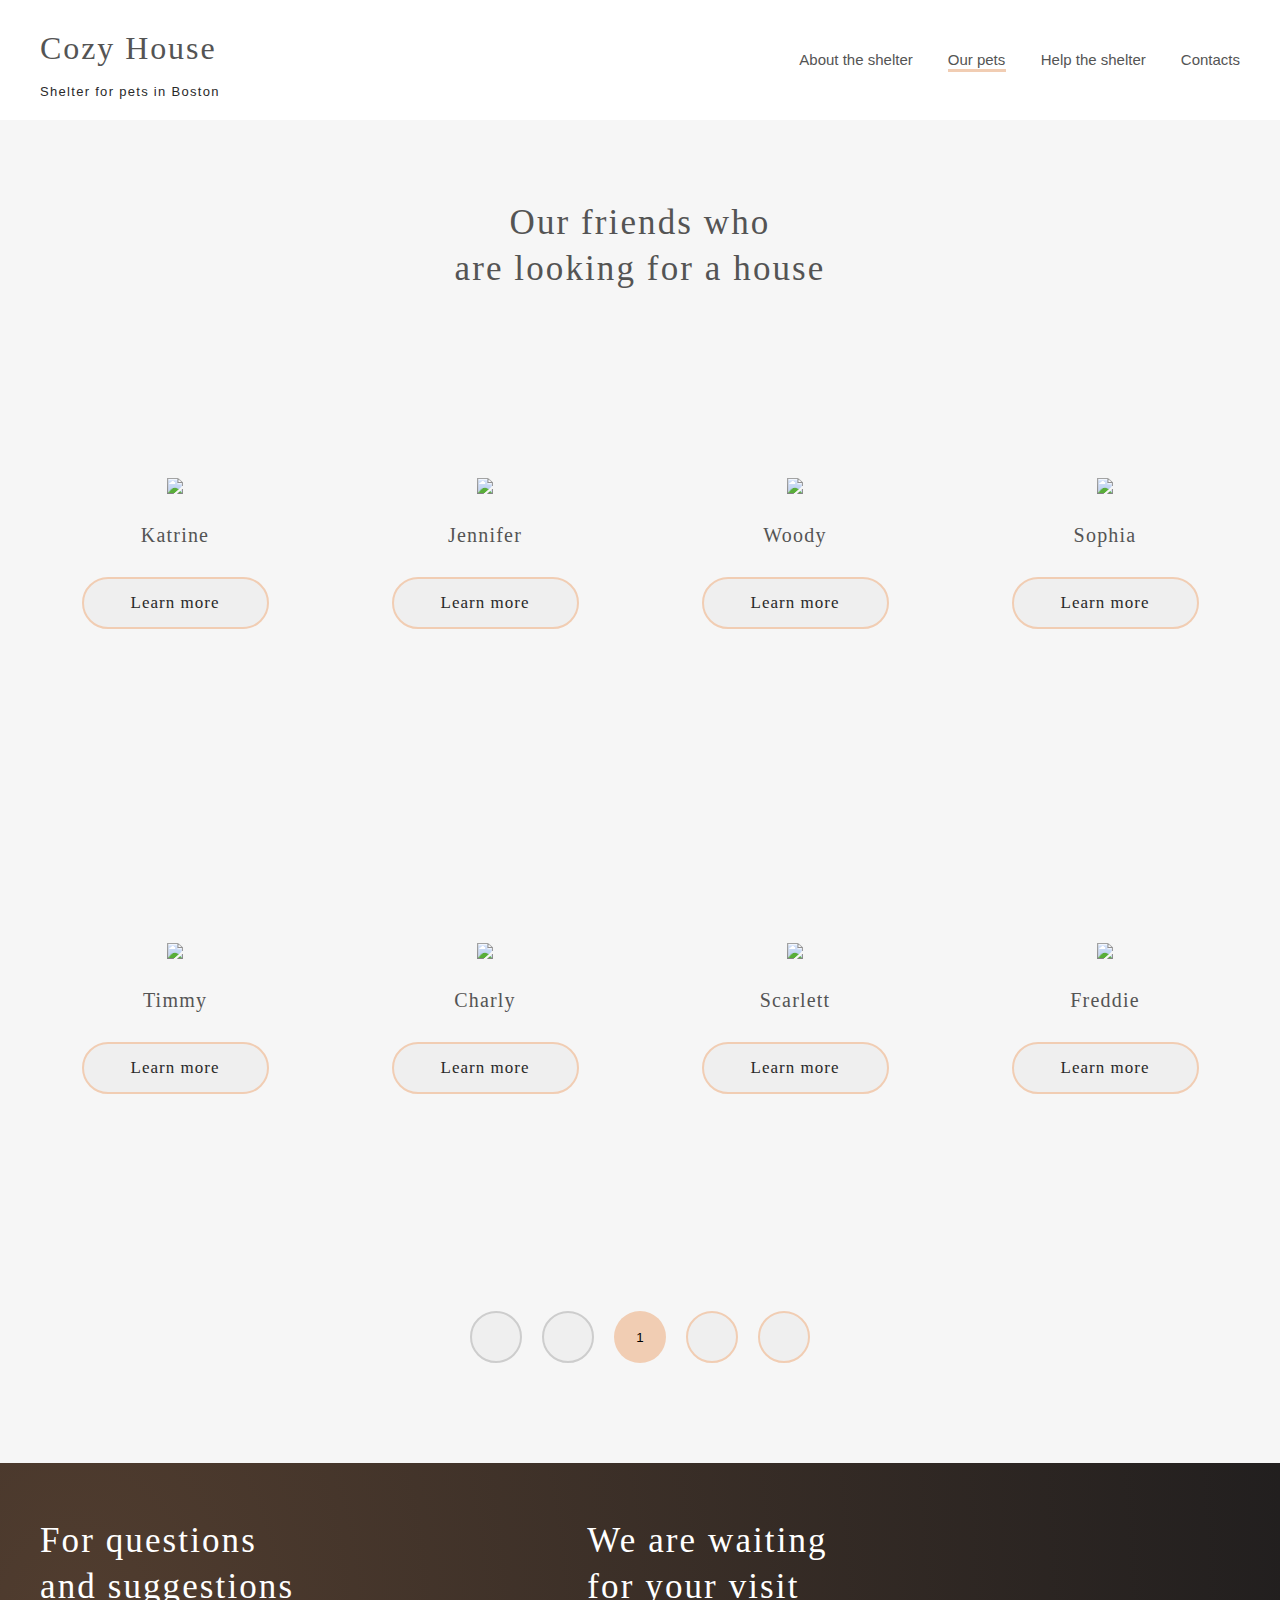
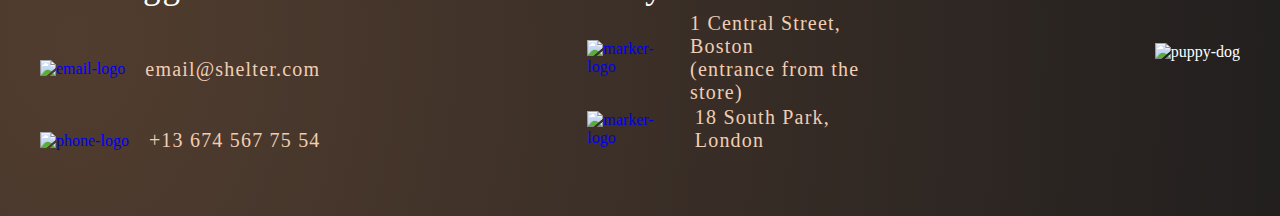
==== pets.html @ 404efce6 "feat: add favicon and link" ====
<!DOCTYPE html>
<html lang="en">
<head>
    <meta charset="UTF-8">
    <meta http-equiv="X-UA-Compatible" content="IE=edge">
    <meta name="viewport" content="width=device-width, initial-scale=1.0">
    <link rel="stylesheet" href=".///style_pets.css">
    <link rel="icon" href=".///assets///svg///icons8-cat-footprint-32.png" type="image/png">
    <title>Pets</title>
</head>
<body>
    <header> 
        <div class="wrap">
            <div class="block__navigation">
                <a class="logo" href="/index.html" target="_blank">
                    <h1>
                        <span class="logo__name">Cozy House</span><br>
                        <span class="logo__postscript">Shelter for pets in Boston</span>
                    </h1>
                </a>
                <nav class="header__nav">
                    <ul class="nav__list">
                        <li class="nav__item curso--pointer"><a href="/index.html" target="_blank">About the shelter</a></li>
                        <li class="nav__item curso--pointer"><span><a href="#">Our&nbsp;pets</a></span></li>
                        <li class="nav__item curso--pointer"><a href="./index.html#help">Help the shelter</a></li>
                        <li class="nav__item curso--pointer"><a href="#">Contacts</a></li>
                    </ul>
                </nav>
            </div>
        </div>
    </header>
    <main>
        <section class="pets">
            <div class="wrap">
                <div class="pets__content">
                    <h2 class="title__pets">Our friends who<br> are looking for a house</h2>
                    <div class="pagination__cards">
                        <div class="pets_cards curso--pointer">
                            <img class="puppe__person__img" src=".///assets///img///pets-katrine.png">
                            <span class="name__puppe">Katrine</span>
                            <button class="btn__cards curso--pointer button">Learn more</button>
                        </div>
                        <div class="pets_cards curso--pointer">
                            <img class="puppe__person__img" src=".///assets///img///pets-jennifer.png">
                            <span class="name__puppe">Jennifer</span>
                            <button class="btn__cards curso--pointer button">Learn more</button>
                        </div>
                        <div class="pets_cards curso--pointer">
                            <img class="puppe__person__img" src=".///assets///img///pets-woody.png">
                            <span class="name__puppe">Woody</span>
                            <button class="btn__cards curso--pointer button">Learn more</button>
                        </div>
                        <div class="pets_cards curso--pointer">
                            <img class="puppe__person__img" src=".///assets///img///pets-sophia.png">
                            <span class="name__puppe">Sophia</span>
                            <button class="btn__cards curso--pointer button">Learn more</button>
                        </div>
                        <div class="pets_cards curso--pointer">
                            <img class="puppe__person__img" src=".///assets///img///pets-timmy.png">
                            <span class="name__puppe">Timmy</span>
                            <button class="btn__cards curso--pointer button">Learn more</button>
                        </div>
                        <div class="pets_cards curso--pointer">
                            <img class="puppe__person__img" src=".///assets///img//pets-charly.png">
                            <span class="name__puppe">Charly</span>
                            <button class="btn__cards curso--pointer button">Learn more</button>
                        </div>
                        <div class="pets_cards curso--pointer">
                            <img class="puppe__person__img" src=".///assets///img//pets-scarlet.png">
                            <span class="name__puppe">Scarlett</span>
                            <button class="btn__cards curso--pointer button">Learn more</button>
                        </div>
                        <div class="pets_cards curso--pointer">
                            <img class="puppe__person__img" src=".///assets///img///pets-freddy.png">
                            <span class="name__puppe">Freddie</span>
                            <button class="btn__cards curso--pointer button">Learn more</button>
                        </div>
                    </div>
                    <div class="pagination__btn">
                        <button class="btn__sup sup_left curso--pointer"><img src=".///assets///svg///pag-arrow-two-left.svg" alt=""></button>
                        <button class="btn__sup sup_left curso--pointer"><img src=".///assets///svg///pag-arrow-one-left.svg" alt=""></button>
                        <button class="btn__sup sup_centr curso--pointer">1</button>
                        <button class="btn__sup sup_right curso--pointer"><img src=".///assets///svg///pag-arrow-one-right.svg" alt=""></button>
                        <button class="btn__sup sup_right curso--pointer"><img src=".///assets///svg///pag-arrow-two-right.svg" alt=""></button>
                    </div>
                </div>
            </div>
        </section>
    </main>
    <footer>
        <div class="wrap">
            <div class="footer__content">
                <div class="contacts">
                    <h2 class="tittle__contacts">For questions<br> and suggestions</h2>
                    <div class="email curso--pointer">
                        <a href="https://www.google.com/intl/ru/gmail/about/" target="_blank">
                            <img src=".///assets////svg///icon-email.svg" alt="email-logo" class="logo__email ">
                        </a>
                        <a href="https://www.google.com/intl/ru/gmail/about/" target="_blank" >
                            <span class="general__style__footer_span">email@shelter.com</span>
                        </a>
                    </div>
                    <div class="phone curso--pointer">
                        <a href="tel:+136745677554" target="_blank" >
                            <img src=".///assets////svg///icon-phone.svg" alt="phone-logo" class="logo__phone">
                        </a>
                        <a href="tel:+136745677554" target="_blank">
                            <span class="general__style__footer_span">+13 674 567 75 54</span>
                        </a>
                    </div>
                </div>
                <div class="location ">
                    <h2 class="tittle__location">We are waiting<br> for your visit</h2>
                    <div class="first__office curso--pointer">
                        <a href="https://www.google.com/maps/place/Bear/@41.99775,-87.6644815,17z/data=!3m1!4b1!4m6!3m5!1s0x880fd1a0feb08023:0xbb653d9868b7dd03!8m2!3d41.9977461!4d-87.6602543!16s%2Fg%2F11gxsb_3cv" target="_blank">
                            <img src=".///assets////svg///icon-marker.svg" alt="marker-logo" class="logo__email">
                        </a>
                        <a href="https://www.google.com/maps/place/Bear/@41.99775,-87.6644815,17z/data=!3m1!4b1!4m6!3m5!1s0x880fd1a0feb08023:0xbb653d9868b7dd03!8m2!3d41.9977461!4d-87.6602543!16s%2Fg%2F11gxsb_3cv" target="_blank">
                            <span class="general__style__footer_span">1 Central Street, Boston<br>(entrance from the store)</span>
                        </a>
                    </div>
                    <div class="second__ofiice curso--pointer">
                        <a href="https://www.google.com/maps/place/%D0%9C%D0%BE%D1%81%D0%BA%D0%B2%D0%B0/@55.5807481,36.8251304,9z/data=!3m1!4b1!4m6!3m5!1s0x46b54afc73d4b0c9:0x3d44d6cc5757cf4c!8m2!3d55.755826!4d37.6172999!16zL20vMDRzd2Q" target="_blank">
                            <img src=".///assets////svg///icon-marker.svg" alt="marker-logo" class="logo__phone">
                        </a>
                        <a href="https://www.google.com/maps/place/%D0%9C%D0%BE%D1%81%D0%BA%D0%B2%D0%B0/@55.5807481,36.8251304,9z/data=!3m1!4b1!4m6!3m5!1s0x46b54afc73d4b0c9:0x3d44d6cc5757cf4c!8m2!3d55.755826!4d37.6172999!16zL20vMDRzd2Q" target="_blank">
                            <span class="general__style__footer_span">18 South Park, London </span>
                        </a>
                        
                    </div>
                </div>
                <img src=".///assets///img///footer-puppy.png" alt="puppy-dog" class="puppy__footer ">
            </div>
        </div>
    </footer>
</body>
</html>
---- style_pets.css ----
/* base */
*{  box-sizing: border-box;
    margin: 0 ;
    padding: 0;
}
html {
    font-size: 10px;
    scroll-behavior: smooth;
}
body {
    position: relative;
    width: 100vw;
    font-size: 1.6rem;
    color: #fff;
    
}
.wrap {
    max-width: 1280px;
    padding: 0px 40px;
    margin: 0 auto;
    
}
.curso--pointer {
    cursor: pointer;
}
.button:hover {
    background: #FDDCC4;  
}

.logo {
    text-decoration: none;
}
/*///////////////////////////*/

/* header */
header {
    position: relative;
    width: 100%;
    height: 120px;
    padding-top: 30px;
}
.block__navigation {
    position: relative;
    display: flex;
    align-items: center;
    justify-content: space-between;
    width: 100%;
}
.logo__name {
    font-family: 'Georgia';
    font-style: normal;
    font-weight: 400;
    font-size: 3.2rem;
    line-height: 110%;
    color: #545454;
    letter-spacing: 0.06em;
    align-items: center;
}
.logo__postscript {
    font-family: 'Arial';
    font-style: normal;
    font-weight: 400;
    font-size: 1.3rem;
    line-height: 15px;
    color: #292929;
    align-items: center;
    letter-spacing: 0.1em;
    margin-top: -10px;
}

.nav__list {
    display: flex;
    gap: 35px;
    margin-top: -15px;
}
.nav__item {
    list-style-type: none;
    
}
.nav__item:nth-child(2) span{
    display: block;
    border-bottom: 3px solid #F1CDB3;
    width: 58px;
    height: 24px;
    
    
}
.nav__item a {
    text-decoration: none;
    font-family: 'Arial';
    font-style: normal;
    font-weight: 400;
    font-size: 15px;
    line-height: 160%;
    color: #545454;
}
.logo a {
    text-decoration: none;
}
/*///////////////////////////*/

/* pets */
.pets {
    display: flex;
    justify-content: space-between;
    width: 100%;
    background: #F6F6F6;
    padding-top: 80px;
    padding-bottom: 100px;
  
}
.pets__content {
    display: flex;
    flex-direction: column;
    justify-content: center;
    align-items:center;
}

.title__pets {
    font-family: 'Georgia';
    font-style: normal;
    font-weight: 400;
    font-size: 35px;
    line-height: 130%;
    display: flex;
    align-items: center;
    text-align: center;
    letter-spacing: 0.06em;
    color: #545454;
    margin-bottom: 60px;
}

.pagination__cards {
    position: relative;
    display: grid;
    grid-template-columns: repeat(4, 270px); 
    grid-template-rows: repeat(2, 435px);/*minmax()*/
    column-gap: 40px;
    row-gap: 30px;
    padding-left: 105px;
    padding-right: 105px;
    margin-bottom: 60px;
}

.pets_cards {
    display: flex;
    flex-direction: column;
    align-items:center;
    justify-content: center;
    padding-bottom: 30px;
    gap: 30px;
}

.name__puppe {
    font-family: 'Georgia';
    font-style: normal;
    font-weight: 400;
    font-size: 20px;
    line-height: 23px;
    display: flex;
    align-items: center;
    text-align: center;
    letter-spacing: 0.06em;
    color: #545454;

}

.btn__cards {
    width: 187px;
    height: 52px;
    border: 2px solid #F1CDB3;
    border-radius: 100px;
    font-family: 'Georgia';
    font-style: normal;
    font-weight: 400;
    font-size: 17px;
    line-height: 130%;
    letter-spacing: 0.06em;
    color: #292929;
}
.pagination__btn{
    display: flex;
    gap: 20px;
}
.btn__sup {
    width: 52px;
    height: 52px;
    border-radius: 50%;
}

.sup_left{
    border: 2px solid #CDCDCD;
}

.sup_right{
    border: 2px solid #F1CDB3;
}

.sup_centr {
    background: #F1CDB3;
    border: none;
}
/*///////////////////////////*/

/* footer */
footer {
    width: 100%;
    background: url(noise_lines_transparent@2X.png), radial-gradient(110.67% 538.64% at 5.73% 50%, #513D2F 0%, #1A1A1C 100%), #211F20;
    font-family: 'Georgia';
    font-style: normal;
    font-weight: 400;
}

.footer__content {
    position: relative;
    display: flex;
    align-items:center;
    justify-content: space-between;
  
    
}
.contacts {
    width: 302px;
    height: 234px;
}

.location {
    width: 302px;
    height: 234px;
    margin-left: -20px;
}
.contacts,
.location {
    display: flex;
    flex-direction: column;
    justify-content: space-between;
    margin-bottom: 64px;
    margin-top: 55px;
    
}

.tittle__contacts, 
.tittle__location {
    font-weight: 400;
    font-size: 3.5rem;
    line-height: 130%;
    letter-spacing: 0.06em;
    color: #FFFFFF;
}
.email,
.phone,
.first__office,
.second__ofiice {
    display: flex;
    align-items: center;
    gap: 20px;
}

.general__style__footer_span {
    font-size: 2rem;
    line-height: 115%;
    letter-spacing: 0.06em;
    color: #F1CDB3;
}
.puppy__footer {
    margin-top: 25px;
}
.footer__content a {
    text-decoration: none;
}

/*///////////////////////////*/
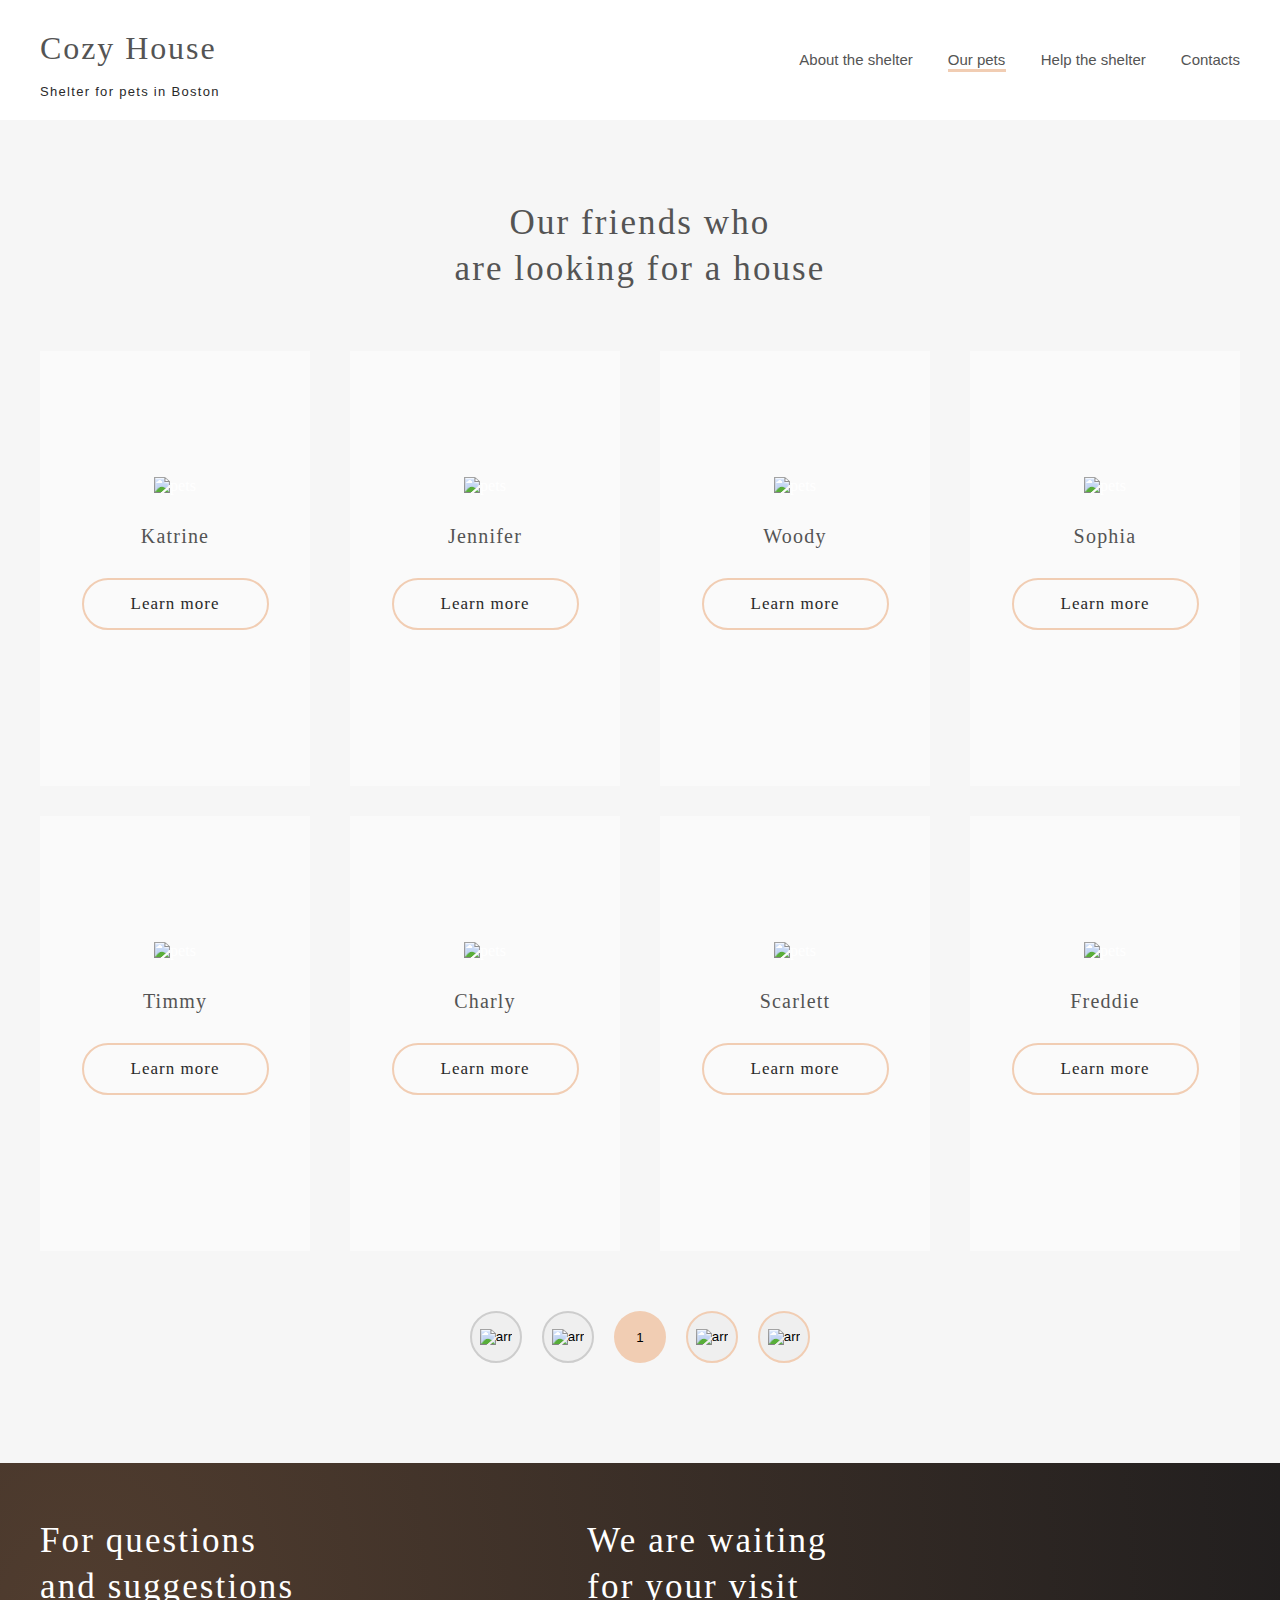
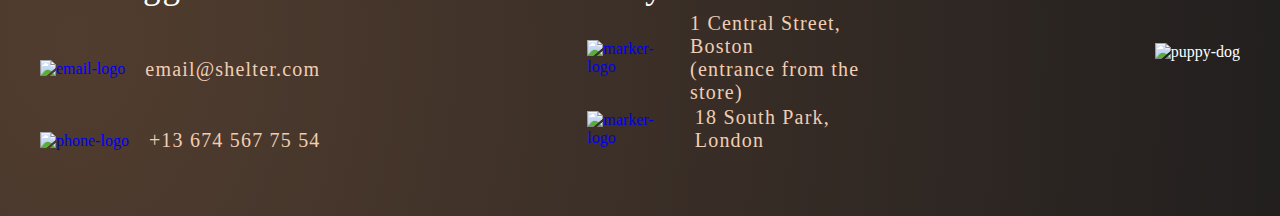
==== commit 7de8afd5: "feat: change validator error" ====
--- a/pets.html
+++ b/pets.html
@@ -12,7 +12,7 @@
     <header> 
         <div class="wrap">
             <div class="block__navigation">
-                <a class="logo" href="/index.html" target="_blank">
+                <a class="logo" href=".///index.html" target="_blank">
                     <h1>
                         <span class="logo__name">Cozy House</span><br>
                         <span class="logo__postscript">Shelter for pets in Boston</span>
@@ -20,9 +20,9 @@
                 </a>
                 <nav class="header__nav">
                     <ul class="nav__list">
-                        <li class="nav__item curso--pointer"><a href="/index.html" target="_blank">About the shelter</a></li>
+                        <li class="nav__item curso--pointer"><a href=".///index.html" target="_blank">About the shelter</a></li>
                         <li class="nav__item curso--pointer"><span><a href="#">Our&nbsp;pets</a></span></li>
-                        <li class="nav__item curso--pointer"><a href="./index.html#help">Help the shelter</a></li>
+                        <li class="nav__item curso--pointer"><a href=".///index.html">Help the shelter</a></li>
                         <li class="nav__item curso--pointer"><a href="#">Contacts</a></li>
                     </ul>
                 </nav>
@@ -36,52 +36,52 @@
                     <h2 class="title__pets">Our friends who<br> are looking for a house</h2>
                     <div class="pagination__cards">
                         <div class="pets_cards curso--pointer">
-                            <img class="puppe__person__img" src=".///assets///img///pets-katrine.png">
+                            <img class="puppe__person__img" src=".///assets///img///pets-katrine.png" alt="pets">
                             <span class="name__puppe">Katrine</span>
                             <button class="btn__cards curso--pointer button">Learn more</button>
                         </div>
                         <div class="pets_cards curso--pointer">
-                            <img class="puppe__person__img" src=".///assets///img///pets-jennifer.png">
+                            <img class="puppe__person__img" src=".///assets///img///pets-jennifer.png" alt="pets">
                             <span class="name__puppe">Jennifer</span>
                             <button class="btn__cards curso--pointer button">Learn more</button>
                         </div>
                         <div class="pets_cards curso--pointer">
-                            <img class="puppe__person__img" src=".///assets///img///pets-woody.png">
+                            <img class="puppe__person__img" src=".///assets///img///pets-woody.png" alt="pets">
                             <span class="name__puppe">Woody</span>
                             <button class="btn__cards curso--pointer button">Learn more</button>
                         </div>
                         <div class="pets_cards curso--pointer">
-                            <img class="puppe__person__img" src=".///assets///img///pets-sophia.png">
+                            <img class="puppe__person__img" src=".///assets///img///pets-sophia.png" alt="pets">
                             <span class="name__puppe">Sophia</span>
                             <button class="btn__cards curso--pointer button">Learn more</button>
                         </div>
                         <div class="pets_cards curso--pointer">
-                            <img class="puppe__person__img" src=".///assets///img///pets-timmy.png">
+                            <img class="puppe__person__img" src=".///assets///img///pets-timmy.png" alt="pets">
                             <span class="name__puppe">Timmy</span>
                             <button class="btn__cards curso--pointer button">Learn more</button>
                         </div>
                         <div class="pets_cards curso--pointer">
-                            <img class="puppe__person__img" src=".///assets///img//pets-charly.png">
+                            <img class="puppe__person__img" src=".///assets///img//pets-charly.png" alt="pets">
                             <span class="name__puppe">Charly</span>
                             <button class="btn__cards curso--pointer button">Learn more</button>
                         </div>
                         <div class="pets_cards curso--pointer">
-                            <img class="puppe__person__img" src=".///assets///img//pets-scarlet.png">
+                            <img class="puppe__person__img" src=".///assets///img//pets-scarlet.png" alt="pets">
                             <span class="name__puppe">Scarlett</span>
                             <button class="btn__cards curso--pointer button">Learn more</button>
                         </div>
                         <div class="pets_cards curso--pointer">
-                            <img class="puppe__person__img" src=".///assets///img///pets-freddy.png">
+                            <img class="puppe__person__img" src=".///assets///img///pets-freddy.png" alt="pets">
                             <span class="name__puppe">Freddie</span>
                             <button class="btn__cards curso--pointer button">Learn more</button>
                         </div>
                     </div>
                     <div class="pagination__btn">
-                        <button class="btn__sup sup_left curso--pointer"><img src=".///assets///svg///pag-arrow-two-left.svg" alt=""></button>
-                        <button class="btn__sup sup_left curso--pointer"><img src=".///assets///svg///pag-arrow-one-left.svg" alt=""></button>
+                        <button class="btn__sup sup_left curso--pointer"><img src=".///assets///svg///pag-arrow-two-left.svg" alt="arr"></button>
+                        <button class="btn__sup sup_left curso--pointer"><img src=".///assets///svg///pag-arrow-one-left.svg" alt="arr"></button>
                         <button class="btn__sup sup_centr curso--pointer">1</button>
-                        <button class="btn__sup sup_right curso--pointer"><img src=".///assets///svg///pag-arrow-one-right.svg" alt=""></button>
-                        <button class="btn__sup sup_right curso--pointer"><img src=".///assets///svg///pag-arrow-two-right.svg" alt=""></button>
+                        <button class="btn__sup sup_right curso--pointer"><img src=".///assets///svg///pag-arrow-one-right.svg" alt="arr"></button>
+                        <button class="btn__sup sup_right curso--pointer"><img src=".///assets///svg///pag-arrow-two-right.svg" alt="arr"></button>
                     </div>
                 </div>
             </div>
--- a/style_pets.css
+++ b/style_pets.css
@@ -147,6 +147,7 @@
     flex-direction: column;
     align-items:center;
     justify-content: center;
+    background-color: #FAFAFA;
     padding-bottom: 30px;
     gap: 30px;
 }
@@ -168,6 +169,7 @@
 .btn__cards {
     width: 187px;
     height: 52px;
+    background-color: #FAFAFA;
     border: 2px solid #F1CDB3;
     border-radius: 100px;
     font-family: 'Georgia';
@@ -205,7 +207,7 @@
 /* footer */
 footer {
     width: 100%;
-    background: url(noise_lines_transparent@2X.png), radial-gradient(110.67% 538.64% at 5.73% 50%, #513D2F 0%, #1A1A1C 100%), #211F20;
+    background: url(.///assets///img///noise_transparent@2x.png), radial-gradient(110.67% 538.64% at 5.73% 50%, #513D2F 0%, #1A1A1C 100%), #211F20;
     font-family: 'Georgia';
     font-style: normal;
     font-weight: 400;
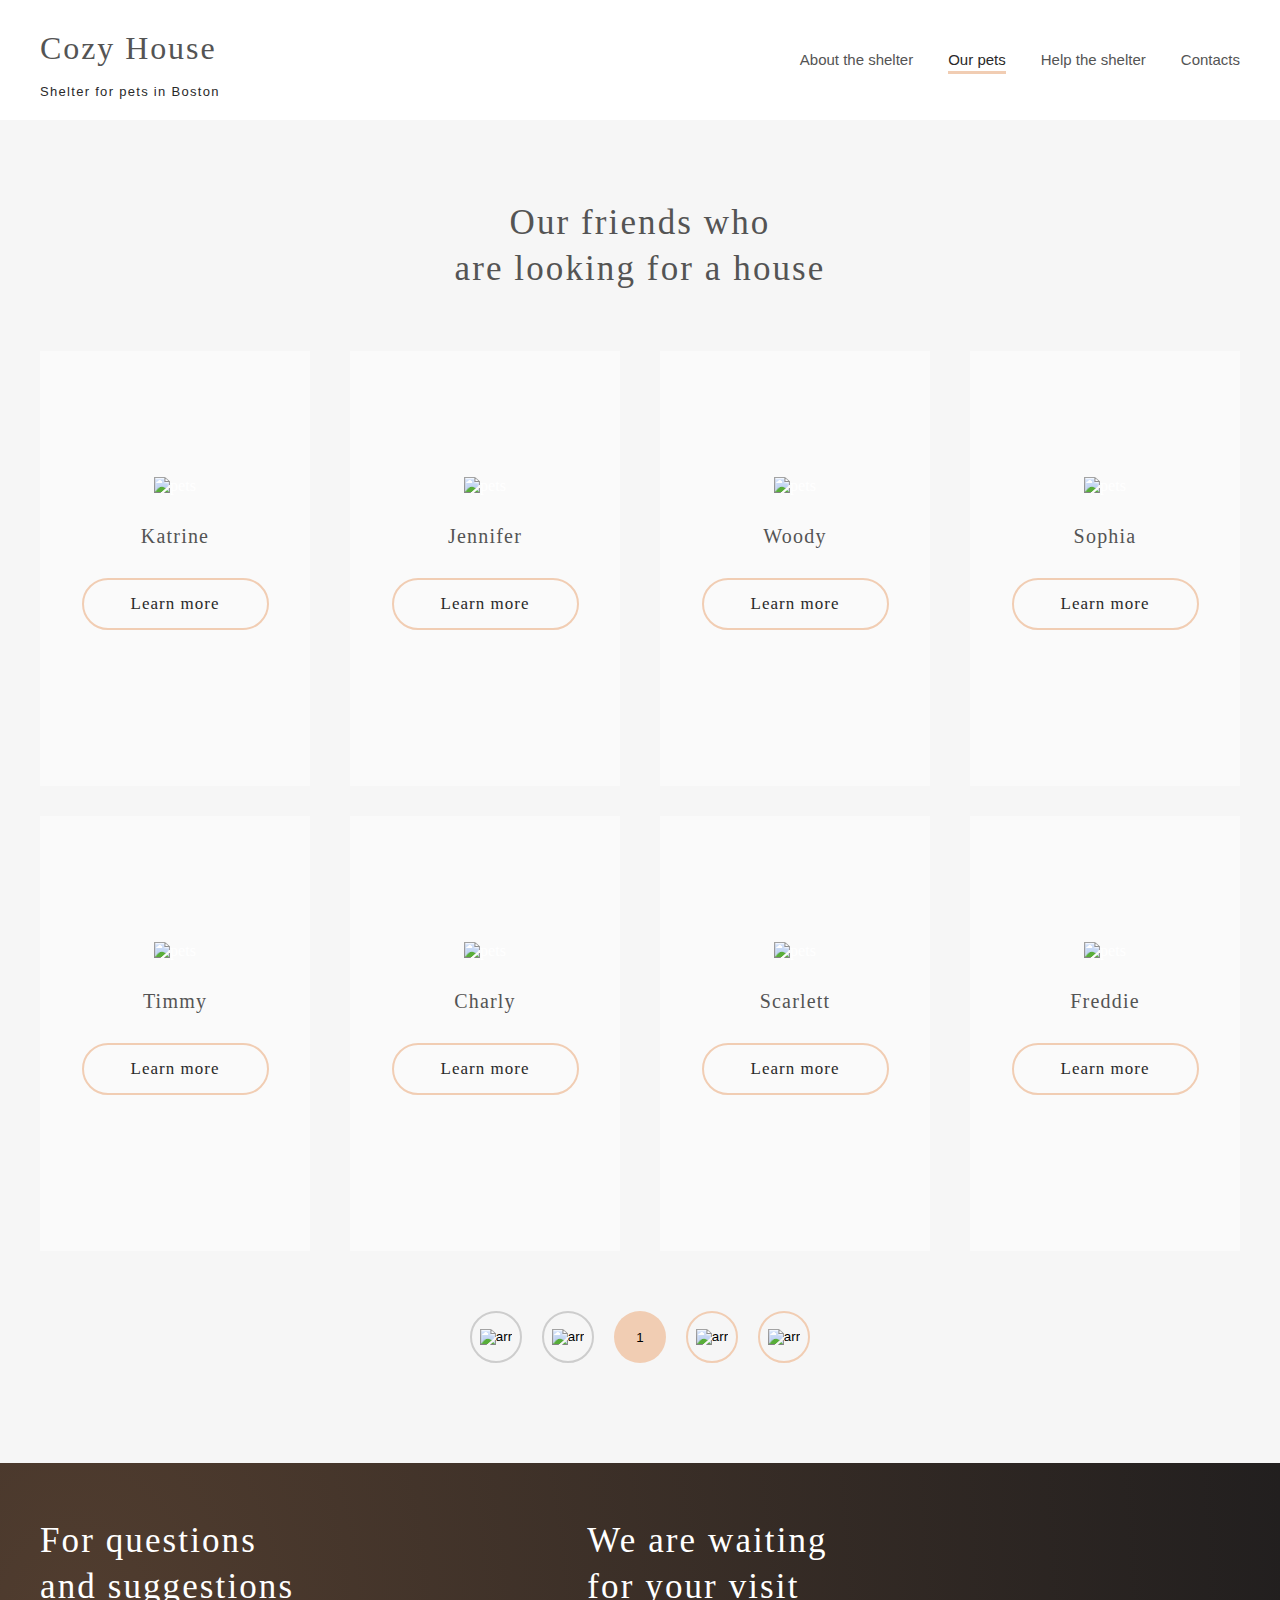
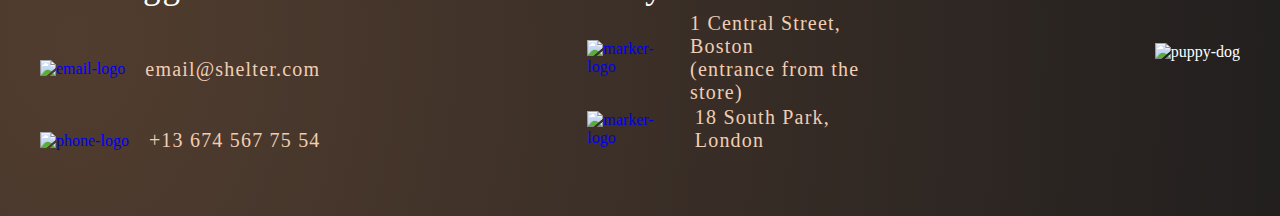
==== commit 6ec0ee31: "feat: change hover btn" ====
--- a/pets.html
+++ b/pets.html
@@ -12,7 +12,7 @@
     <header> 
         <div class="wrap">
             <div class="block__navigation">
-                <a class="logo" href=".///index.html" target="_blank">
+                <a class="logo" href=".///index.html">
                     <h1>
                         <span class="logo__name">Cozy House</span><br>
                         <span class="logo__postscript">Shelter for pets in Boston</span>
@@ -20,10 +20,10 @@
                 </a>
                 <nav class="header__nav">
                     <ul class="nav__list">
-                        <li class="nav__item curso--pointer"><a href=".///index.html" target="_blank">About the shelter</a></li>
-                        <li class="nav__item curso--pointer"><span><a href="#">Our&nbsp;pets</a></span></li>
-                        <li class="nav__item curso--pointer"><a href=".///index.html">Help the shelter</a></li>
-                        <li class="nav__item curso--pointer"><a href="#">Contacts</a></li>
+                        <li class="nav__item curso--pointer"><a href=".///index.html">About the shelter</a></li>
+                        <li class="nav__item curso--pointer"><a href="#">Our&nbsp;pets</a></li>
+                        <li class="nav__item curso--pointer"><a href="https://rolling-scopes-school.github.io/laleks6-JSFE2023Q1/index.html#help">Help the shelter</a></li>
+                        <li class="nav__item curso--pointer"><a href="#footer">Contacts</a></li>
                     </ul>
                 </nav>
             </div>
@@ -89,7 +89,7 @@
     </main>
     <footer>
         <div class="wrap">
-            <div class="footer__content">
+            <div class="footer__content" id="footer">
                 <div class="contacts">
                     <h2 class="tittle__contacts">For questions<br> and suggestions</h2>
                     <div class="email curso--pointer">
@@ -101,10 +101,10 @@
                         </a>
                     </div>
                     <div class="phone curso--pointer">
-                        <a href="tel:+136745677554" target="_blank" >
+                        <a href="tel:+136745677554" >
                             <img src=".///assets////svg///icon-phone.svg" alt="phone-logo" class="logo__phone">
                         </a>
-                        <a href="tel:+136745677554" target="_blank">
+                        <a href="tel:+136745677554" >
                             <span class="general__style__footer_span">+13 674 567 75 54</span>
                         </a>
                     </div>
--- a/style_pets.css
+++ b/style_pets.css
@@ -22,6 +22,7 @@
 }
 .curso--pointer {
     cursor: pointer;
+    transition: all 0.2s linear;
 }
 .button:hover {
     background: #FDDCC4;  
@@ -67,6 +68,9 @@
     letter-spacing: 0.1em;
     margin-top: -10px;
 }
+.logo a {
+    text-decoration: none;
+}
 
 .nav__list {
     display: flex;
@@ -77,14 +81,7 @@
     list-style-type: none;
     
 }
-.nav__item:nth-child(2) span{
-    display: block;
-    border-bottom: 3px solid #F1CDB3;
-    width: 58px;
-    height: 24px;
-    
-    
-}
+
 .nav__item a {
     text-decoration: none;
     font-family: 'Arial';
@@ -93,10 +90,22 @@
     font-size: 15px;
     line-height: 160%;
     color: #545454;
-}
-.logo a {
-    text-decoration: none;
-}
+    padding-bottom: 3px;
+}
+.nav__item:nth-child(2) a{
+    border-bottom: 3px solid #F1CDB3;
+    color: #292929;
+    padding-bottom: 3px;
+}
+
+.nav__item:nth-child(1) a:hover,
+.nav__item:nth-child(3) a:hover,
+.nav__item:nth-child(4) a:hover {
+    color: #292929;
+    border-bottom: 3px solid #F1CDB3;
+    transition: 60ms;
+}
+
 /*///////////////////////////*/
 
 /* pets */
@@ -151,7 +160,10 @@
     padding-bottom: 30px;
     gap: 30px;
 }
-
+.pets_cards:hover {
+    transition: all 0.3s linear;
+    box-shadow: 5px 5px 20px 10px rgba(0, 0, 0, 0.1); 
+}
 .name__puppe {
     font-family: 'Georgia';
     font-style: normal;
@@ -187,6 +199,7 @@
 .btn__sup {
     width: 52px;
     height: 52px;
+    background-color: #F6F6F6;
     border-radius: 50%;
 }
 
@@ -196,6 +209,9 @@
 
 .sup_right{
     border: 2px solid #F1CDB3;
+}
+.sup_right:hover {
+    background: #FDDCC4;  
 }
 
 .sup_centr {
@@ -218,8 +234,6 @@
     display: flex;
     align-items:center;
     justify-content: space-between;
-  
-    
 }
 .contacts {
     width: 302px;
@@ -270,5 +284,19 @@
 .footer__content a {
     text-decoration: none;
 }
+.footer__content span:hover {
+    color: #ececeb;
+    transition: all 0.2s ease-in-out;
+}
+
+.location img:hover {
+    transform: scale(1.1);
+    transition: all 0.2s ease-in-out;
+}
+.contacts img:hover {
+    transform: scale(1.1);
+    transition: all 0.2s ease-in-out;
+}
+
 
 /*///////////////////////////*/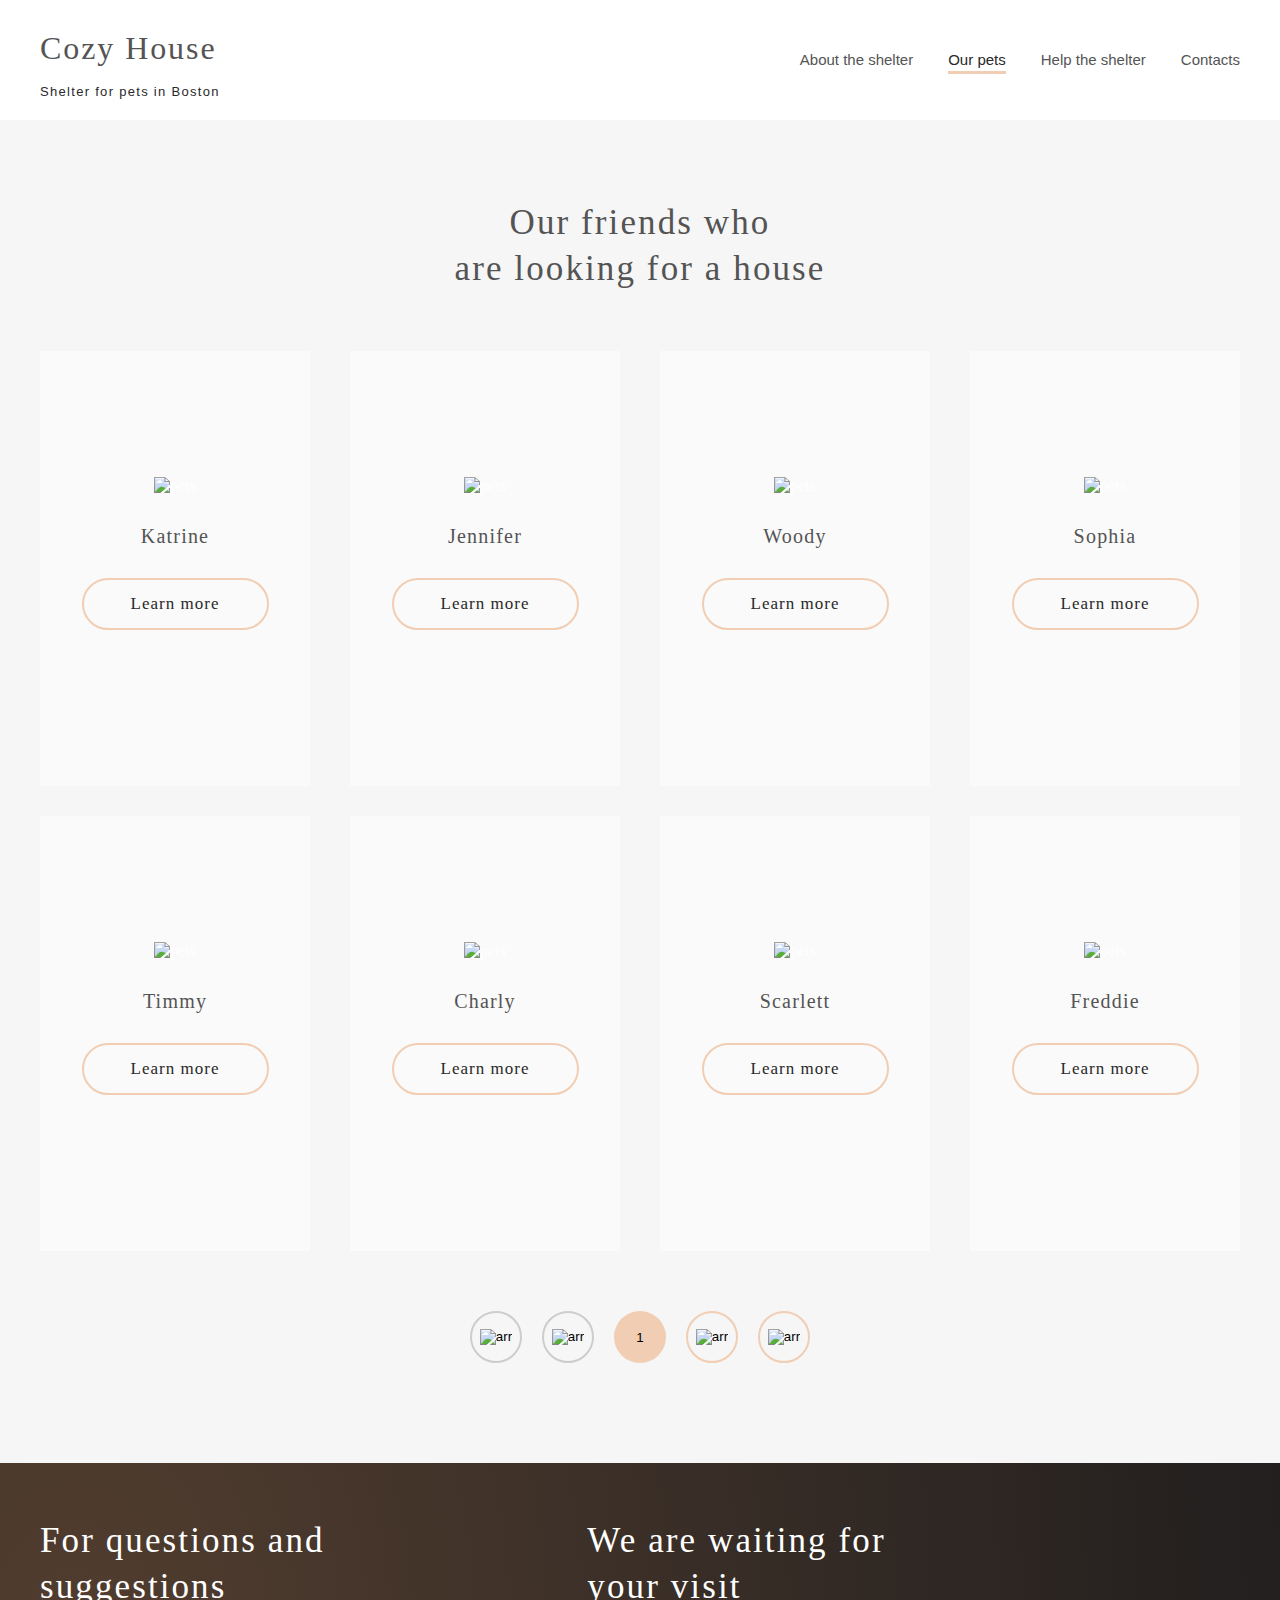
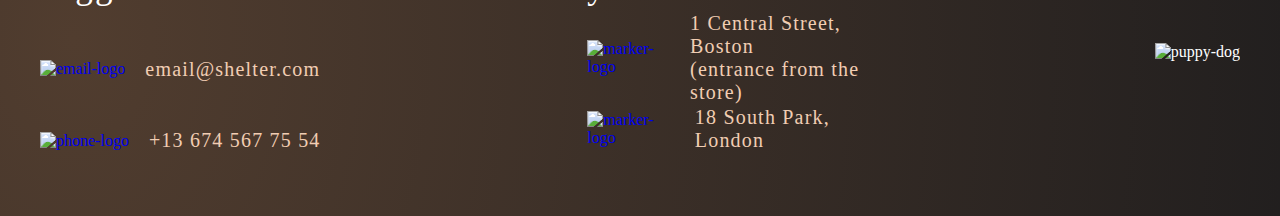
==== commit 74bfd603: "feat: fix smoth scroll and adaptive slider" ====
--- a/pets.html
+++ b/pets.html
@@ -9,6 +9,8 @@
     <title>Pets</title>
 </head>
 <body>
+    <div class="pop__up__blackout"></div>
+    <div class="burger__blackout"></div>
     <header> 
         <div class="wrap">
             <div class="block__navigation">
@@ -20,68 +22,93 @@
                 </a>
                 <nav class="header__nav">
                     <ul class="nav__list">
-                        <li class="nav__item curso--pointer"><a href=".///index.html">About the shelter</a></li>
-                        <li class="nav__item curso--pointer"><a href="#">Our&nbsp;pets</a></li>
-                        <li class="nav__item curso--pointer"><a href="https://rolling-scopes-school.github.io/laleks6-JSFE2023Q1/index.html#help">Help the shelter</a></li>
-                        <li class="nav__item curso--pointer"><a href="#footer">Contacts</a></li>
+                        <li class="nav__item curso--pointer"><a class="item_link" href=".///index.html">About the shelter</a></li>
+                        <li class="nav__item curso--pointer"><a class="item_link" href="#">Our&nbsp;pets</a></li>
+                        <li class="nav__item curso--pointer"><a class="item_link" href="https://rolling-scopes-school.github.io/laleks6-JSFE2023Q1/index.html#help">Help the shelter</a></li>
+                        <li class="nav__item curso--pointer"><a class="item_link" href="#footer">Contacts</a></li>
                     </ul>
                 </nav>
+                <div class="burger__icon">
+                    <span class="burger__line"></span>
+                </div>
             </div>
         </div>
     </header>
+    
     <main>
+        
         <section class="pets">
+            
+            
+            <div class="block_pop_up">
+                <div class="pop_up">
+                    <div class="icon__closed__pop_up"><span class="stick"></span></div>
+                    <img class="img__pop__up" src="" alt="puppe">
+                    <div class="block__info__pop__up">
+                        <span class="name__pop__up"></span>
+                        <span class="breed__pop__up"></span>
+                        <p class="info__pop__up"></p>
+                        <ul class="brief__info__list">
+                            <li class="brief__info__item"><b class="strong"></b><spna class="info__span"></spna></li>
+                            <li class="brief__info__item"><b class="strong"></b><spna class="info__span"></spna></li>
+                            <li class="brief__info__item"><b class="strong"></b><spna class="info__span"></spna></li>
+                            <li class="brief__info__item"><b class="strong"></b><spna class="info__span"></spna></li>
+                        </ul>
+                </div>
+            </div>
+        </div>
+            
             <div class="wrap">
                 <div class="pets__content">
                     <h2 class="title__pets">Our friends who<br> are looking for a house</h2>
-                    <div class="pagination__cards">
-                        <div class="pets_cards curso--pointer">
+                    <div class="pagination__cards"> 
+                        <div class="pets_cards curso--pointer" id="4">
                             <img class="puppe__person__img" src=".///assets///img///pets-katrine.png" alt="pets">
                             <span class="name__puppe">Katrine</span>
                             <button class="btn__cards curso--pointer button">Learn more</button>
                         </div>
-                        <div class="pets_cards curso--pointer">
+                        <div class="pets_cards curso--pointer" id="0">
                             <img class="puppe__person__img" src=".///assets///img///pets-jennifer.png" alt="pets">
                             <span class="name__puppe">Jennifer</span>
                             <button class="btn__cards curso--pointer button">Learn more</button>
                         </div>
-                        <div class="pets_cards curso--pointer">
+                        <div class="pets_cards curso--pointer" id="2">
                             <img class="puppe__person__img" src=".///assets///img///pets-woody.png" alt="pets">
                             <span class="name__puppe">Woody</span>
                             <button class="btn__cards curso--pointer button">Learn more</button>
                         </div>
-                        <div class="pets_cards curso--pointer">
+                        <div class="pets_cards curso--pointer" id="1">
                             <img class="puppe__person__img" src=".///assets///img///pets-sophia.png" alt="pets">
                             <span class="name__puppe">Sophia</span>
                             <button class="btn__cards curso--pointer button">Learn more</button>
                         </div>
-                        <div class="pets_cards curso--pointer">
+                        <div class="pets_cards curso--pointer" id="5">
                             <img class="puppe__person__img" src=".///assets///img///pets-timmy.png" alt="pets">
                             <span class="name__puppe">Timmy</span>
                             <button class="btn__cards curso--pointer button">Learn more</button>
                         </div>
-                        <div class="pets_cards curso--pointer">
+                        <div class="pets_cards curso--pointer" id="7">
                             <img class="puppe__person__img" src=".///assets///img//pets-charly.png" alt="pets">
                             <span class="name__puppe">Charly</span>
                             <button class="btn__cards curso--pointer button">Learn more</button>
                         </div>
-                        <div class="pets_cards curso--pointer">
+                        <div class="pets_cards curso--pointer" id="3">
                             <img class="puppe__person__img" src=".///assets///img//pets-scarlet.png" alt="pets">
                             <span class="name__puppe">Scarlett</span>
                             <button class="btn__cards curso--pointer button">Learn more</button>
                         </div>
-                        <div class="pets_cards curso--pointer">
+                        <div class="pets_cards curso--pointer" id="6">
                             <img class="puppe__person__img" src=".///assets///img///pets-freddy.png" alt="pets">
                             <span class="name__puppe">Freddie</span>
                             <button class="btn__cards curso--pointer button">Learn more</button>
                         </div>
                     </div>
                     <div class="pagination__btn">
-                        <button class="btn__sup sup_left curso--pointer"><img src=".///assets///svg///pag-arrow-two-left.svg" alt="arr"></button>
-                        <button class="btn__sup sup_left curso--pointer"><img src=".///assets///svg///pag-arrow-one-left.svg" alt="arr"></button>
+                        <button class="btn__sup sup_left first__page curso--pointer"><img class="btn__icon__first__page icon--left" src=".///assets///svg///pag-arrow-two-left.svg" alt="arr"></button>
+                        <button class="btn__sup sup_left past__page curso--pointer"><img class="btn__icon__past__page icon--left" src=".///assets///svg///pag-arrow-one-left.svg" alt="arr"></button>
                         <button class="btn__sup sup_centr curso--pointer">1</button>
-                        <button class="btn__sup sup_right curso--pointer"><img src=".///assets///svg///pag-arrow-one-right.svg" alt="arr"></button>
-                        <button class="btn__sup sup_right curso--pointer"><img src=".///assets///svg///pag-arrow-two-right.svg" alt="arr"></button>
+                        <button class="btn__sup sup_right next__page curso--pointer btn--active"><img class="btn__icon__next__page icon--right" src=".///assets///svg///pag-arrow-one-right.svg" alt="arr"></button>
+                        <button class="btn__sup sup_right last__page curso--pointer btn--active"><img class="btn__icon__last__page icon--right" src=".///assets///svg///pag-arrow-two-right.svg" alt="arr"></button>
                     </div>
                 </div>
             </div>
@@ -91,7 +118,7 @@
         <div class="wrap">
             <div class="footer__content" id="footer">
                 <div class="contacts">
-                    <h2 class="tittle__contacts">For questions<br> and suggestions</h2>
+                    <h2 class="tittle__contacts">For questions and suggestions</h2>
                     <div class="email curso--pointer">
                         <a href="https://www.google.com/intl/ru/gmail/about/" target="_blank">
                             <img src=".///assets////svg///icon-email.svg" alt="email-logo" class="logo__email ">
@@ -110,7 +137,7 @@
                     </div>
                 </div>
                 <div class="location ">
-                    <h2 class="tittle__location">We are waiting<br> for your visit</h2>
+                    <h2 class="tittle__location">We are waiting for your visit</h2>
                     <div class="first__office curso--pointer">
                         <a href="https://www.google.com/maps/place/Bear/@41.99775,-87.6644815,17z/data=!3m1!4b1!4m6!3m5!1s0x880fd1a0feb08023:0xbb653d9868b7dd03!8m2!3d41.9977461!4d-87.6602543!16s%2Fg%2F11gxsb_3cv" target="_blank">
                             <img src=".///assets////svg///icon-marker.svg" alt="marker-logo" class="logo__email">
@@ -133,5 +160,6 @@
             </div>
         </div>
     </footer>
+    <script type="module" src=".///script_pets.js"></script>
 </body>
 </html>--- a/style_pets.css
+++ b/style_pets.css
@@ -6,20 +6,28 @@
 html {
     font-size: 10px;
     scroll-behavior: smooth;
+    
 }
 body {
     position: relative;
     width: 100vw;
+    height: 100vh;
     font-size: 1.6rem;
     color: #fff;
+    overflow-x: hidden;
     
 }
 .wrap {
+    position: relative;
+    height: 100%;
     max-width: 1280px;
     padding: 0px 40px;
     margin: 0 auto;
     
 }
+main {
+    width: 100%;
+}
 .curso--pointer {
     cursor: pointer;
     transition: all 0.2s linear;
@@ -30,6 +38,19 @@
 
 .logo {
     text-decoration: none;
+}
+
+@media (max-width: 1279px) {
+    /* base */
+    .wrap {
+        padding: 0px 30px;
+      }
+}
+@media (max-width: 400px) {
+    .wrap {
+        padding: 0px 10px;
+    }
+
 }
 /*///////////////////////////*/
 
@@ -106,6 +127,127 @@
     transition: 60ms;
 }
 
+.burger__icon {
+    position: relative;
+    display: none;
+    width: 30px;
+    height: 22px;
+    cursor: pointer;
+    transition: all 0.4s ease-in;
+    z-index: 4;
+}
+
+.burger__line {
+    display: inline-block;
+    width: 100%;
+    height: 2px;
+    background: #F1CDB3;
+}
+.burger__line::before {
+    display: inline-block;
+    content: "";
+    position: absolute;
+    top: 0;
+    width: 100%;
+    height: 2px;
+    background: #F1CDB3;
+}
+
+.burger__line::after {
+    display: inline-block;
+    content: "";
+    position: absolute;
+    bottom: 0;
+    width: 100%;
+    height: 2px;
+    background: #F1CDB3;
+    
+}
+.burger--active {
+    
+    transform: rotate(90deg);
+    transition: all 0.4s ease-in;
+}
+
+.burger__blackout {
+    display: none;
+    transition: all 0.4s ease-in;
+}
+.body__block {
+    overflow:hidden;
+    height: 100vh;
+}
+.burger__blackout--active{
+    position: absolute;
+    display: block;
+    width: 100vw;
+    height: 100vh;
+    background: rgba(41, 41, 41, 0.6);
+    z-index: 2;
+    transition: all 0.4s ease-in;
+}
+@media (max-width: 767px) {
+    .header__nav {
+        position: fixed;
+        display: flex;
+        align-items: center;
+        justify-content: center;
+        width: 320px;
+        height: 100vh;
+        right: 0;
+        top: 0px;
+        background: #FAFAFA;
+        z-index: 3;
+        transform: translateX(100%);
+	    transition: transform 0.5s;
+    }
+    .burger__menu--active {
+        
+        transform: translateX(0%);
+    }
+   
+    
+    .nav__list {
+        display: flex;
+        flex-direction: column;
+        align-items: center;
+        justify-content: space-between;
+    }
+    .burger__icon {
+        display: flex;
+        flex-direction: column;
+        justify-content: center;
+    }
+    .nav__list {
+        margin: 0;
+        padding: 0;
+        gap: 40px;
+    }
+    .nav__item:nth-child(1) a{
+        margin: 0;
+        padding: 0;
+        
+    }
+    .nav__item a {
+        font-size: 3.2rem;
+        
+
+    }
+  
+}
+@media (max-width: 400px) {
+    .block__navigation {
+        padding: 0 10px;
+    }
+    .burger__icon {
+        margin-top: -12px;
+    }
+    .burger__menu--active {
+        right: -3.2%;
+        transition: all 0.4s ease-in;
+    }
+
+}
 /*///////////////////////////*/
 
 /* pets */
@@ -142,6 +284,7 @@
 .pagination__cards {
     position: relative;
     display: grid;
+    justify-content: center;
     grid-template-columns: repeat(4, 270px); 
     grid-template-rows: repeat(2, 435px);/*minmax()*/
     column-gap: 40px;
@@ -149,6 +292,7 @@
     padding-left: 105px;
     padding-right: 105px;
     margin-bottom: 60px;
+    width: 100%;
 }
 
 .pets_cards {
@@ -206,18 +350,297 @@
 .sup_left{
     border: 2px solid #CDCDCD;
 }
-
 .sup_right{
+    border: 2px solid #CDCDCD;
+}
+.btn--active {
     border: 2px solid #F1CDB3;
 }
-.sup_right:hover {
-    background: #FDDCC4;  
+
+.btn--active > .icon--left {
+    transform: rotate(-180deg);
+}
+.icon--right {
+    transform: rotate(180deg);
+}
+.btn--active > .icon--right {
+    transform: rotate(0);
+}  
+
+
+.btn--active:hover{
+    background: #FDDCC4; 
+
 }
 
 .sup_centr {
     background: #F1CDB3;
     border: none;
 }
+
+.position__fixes {
+    position: fixed;
+}
+.block_pop_up {
+    display: none;
+    left: 50%;
+    top: 50%;
+    transform: translate(-50%, -50%);
+    width: 952px;
+    height: 552px;
+    z-index: 4;
+    font-family: 'Georgia';
+    font-style: normal;
+    font-weight: 400;
+    color: #000000;
+    transition: all 0.4s ease-in;
+}
+.pop_up {
+    display: flex;
+    justify-content: space-between;
+    width: 900px;
+    height: 500px;
+    padding-right: 20px;
+    background-color: #FAFAFA;
+}
+
+.pop__up__blackout {
+    display: none;
+    transition: all 0.4s ease-in;
+}
+
+
+.blackout--active {
+    position: absolute;
+    display: block;
+    width: 1000vw;
+    height: 1000vh;
+    background: rgba(41, 41, 41, 0.6);
+    z-index: 3;
+    transition: all 0.4s ease-in;
+}
+
+.icon__closed__pop_up {
+    position: absolute;
+    display: flex;
+    align-items:center;
+    justify-content: center;
+    right: 0px;
+    top: 0px;
+    width: 52px;
+    height: 52px;
+    border: 2px solid #F1CDB3;
+    border-radius: 100px;
+    cursor: pointer;
+}
+.icon__closed__pop_up:hover {
+    background-color: #FDDCC4; 
+}
+.stick {
+    display: inline-block;
+    width: 15px;
+    height: 2px;
+    background-color: #000000;
+    transform: rotate(45deg);
+}
+.stick::after {
+    content: "";
+    display: inline-block;
+    position: absolute;
+    width: 15px;
+    height: 2px;
+    background-color: #000000;
+    transform: rotate(90deg);
+}
+.block__info__pop__up {
+    width: 351px;
+    height: 362px;
+    padding-top: 50px;
+    
+}
+.img__pop__up{
+    width: 500px;
+    height: 500px;
+}
+.name__pop__up {
+    display: block;
+    font-size: 35px;
+    line-height: 130%;
+    letter-spacing: 0.06em;
+    margin-bottom: 10px;
+    
+}
+.breed__pop__up {
+    display: block;
+    font-size: 20px;
+    line-height: 115%;
+    letter-spacing: 0.06em;
+    margin-bottom: 40px;
+}
+.info__pop__up {
+    font-size: 13px;
+    line-height: 110%;
+    letter-spacing: 0.06em;
+    margin-bottom: 40px;
+}
+.brief__info__list {
+
+    margin-left: 17px;
+   
+}
+.brief__info__list li::marker {
+    color:  #F1CDB3;
+}
+.brief__info__list li {
+    padding-top: 11px;
+}
+.strong
+.info__span {
+    font-size: 15px;
+    line-height: 110%;
+    letter-spacing: 0.06em;
+    color: #000000;
+}
+.pop__Up--active {
+    display: flex;
+    align-items:flex-end;
+    justify-content: flex-start;
+    position: fixed;
+
+    transition: all 0.4s ease-in;
+
+}
+.position__fixes {
+    overflow: hidden;
+    position: fixed;
+}
+
+@media (max-width: 1279px) {
+    .pagination__cards {
+        position: relative;
+        display: flex;
+        justify-content: center;
+        align-items: center;
+        flex-wrap: wrap;
+        column-gap: 40px;
+        row-gap: 30px;
+        padding: 0;
+        margin-bottom: 60px;
+    }
+    .title__pets {
+        margin-bottom: 30px;
+    }
+
+    
+}
+
+@media (max-width: 1100px) {
+    .block_pop_up {
+        width: 682px;
+        height: 402px;
+        
+       
+    }
+    .pop_up {
+        width: 630px;
+        height: 350px;
+        padding-right: 0px;
+    }
+    .img__pop__up{
+        width: 350px;
+        height: 350px;
+    }
+    .breed__pop__up {
+        margin-bottom: 20px;
+    }
+    .info__pop__up {
+        margin-bottom: 20px;
+    }
+    .block__info__pop__up {
+        padding: 10px;
+    }
+    .brief__info__list li {
+        padding-top: 6px;
+    }
+}
+/* > 1280 */
+@media (max-width: 900px) { 
+    .pets {
+        padding: 80px 0px 75px 0px;
+    }
+    .pagination__cards {
+        margin-bottom: 40px;
+    }
+    
+    .pets_cards:nth-child(7) {
+        display: none;
+    }
+    .pets_cards:nth-child(8) {
+        display: none;
+    }
+
+}
+@media (max-width: 740px) {
+    .block_pop_up {
+        width: 270px;
+        height: 393px;
+       
+    }
+    .pop_up {
+        width: 240px;
+        height: 341px;
+        padding-right: 0px;
+        align-items: center;
+    }
+    .name__pop__up {
+        text-align: center;
+    }
+    .img__pop__up{
+        display: none;
+    }
+    .breed__pop__up {
+        margin-bottom: 10px;
+        text-align: center;
+    }
+    .info__pop__up {
+        margin-bottom: 10px;
+    }
+    .block__info__pop__up {
+        padding: 10px;
+    }
+    .brief__info__list li {
+        padding-top: 6px;
+    }
+}
+
+@media (max-width: 765px) {
+    .title__pets {
+        font-size: 2.5rem;
+        align-items: center;
+        margin-bottom: 40px;
+    
+    }
+    .pagination__btn{
+        display: flex;
+        gap: 10px;
+    }
+}
+@media (max-width: 400px) {
+    .pets {
+        padding: 42px 0px 45px 0px;
+    }
+    .pets_cards:nth-child(4) {
+        display: none;
+    }
+    .pets_cards:nth-child(5) {
+        display: none;
+    }
+    .pets_cards:nth-child(6) {
+        display: none;
+    }
+
+}
+
 /*///////////////////////////*/
 
 /* footer */
@@ -232,8 +655,10 @@
 .footer__content {
     position: relative;
     display: flex;
+    flex-wrap: wrap;
     align-items:center;
-    justify-content: space-between;
+    justify-content: space-between; 
+    gap: 0 30px; 
 }
 .contacts {
     width: 302px;
@@ -298,5 +723,74 @@
     transition: all 0.2s ease-in-out;
 }
 
+/* > 1280*/
+@media (max-width: 1000px) {
+    .puppy__footer {
+        margin: 0px;
+        margin-left: calc(50% - 300px/2);
+    }
+
+    .footer__content {
+        padding: 30px 34px 0px 34px;
+    }
+
+    .contacts,
+    .location {
+        margin: 0px 0px 65px 0px;   
+    }   
+}
+@media (max-width: 765px) {
+    .footer__content {
+        align-items: center;
+        justify-content: center;
+    }
+    .puppy__footer {
+        margin: 0px;
+        
+    }
+
+}
+@media (max-width: 400px) {
+    .footer__content {
+        padding: 30px 0px 0px 0px;
+    }
+    .tittle__contacts, 
+    .tittle__location {
+        font-size: 2.5rem;
+        text-align: center;
+    }
+    .tittle__location {
+        padding: 0px 10px;
+    }
+    .contacts {
+        padding: 0px 10px;
+    }
+    .contacts,
+    .location {
+        width: 100%;
+        height: auto;
+        justify-content: center;
+        align-items: center;
+        gap: 40px;
+        margin-bottom: 37px;
+    }
+    .email,
+    .phone {
+        text-align: center;
+    }
+    .phone {
+        margin-top: -5px;
+    }
+
+    .second__ofiice {
+        margin-left: -30px;
+    }
+    .puppy__footer {
+        max-width: 260px;
+        max-height: 269px
+    }
+   
+
+}
 
 /*///////////////////////////*/